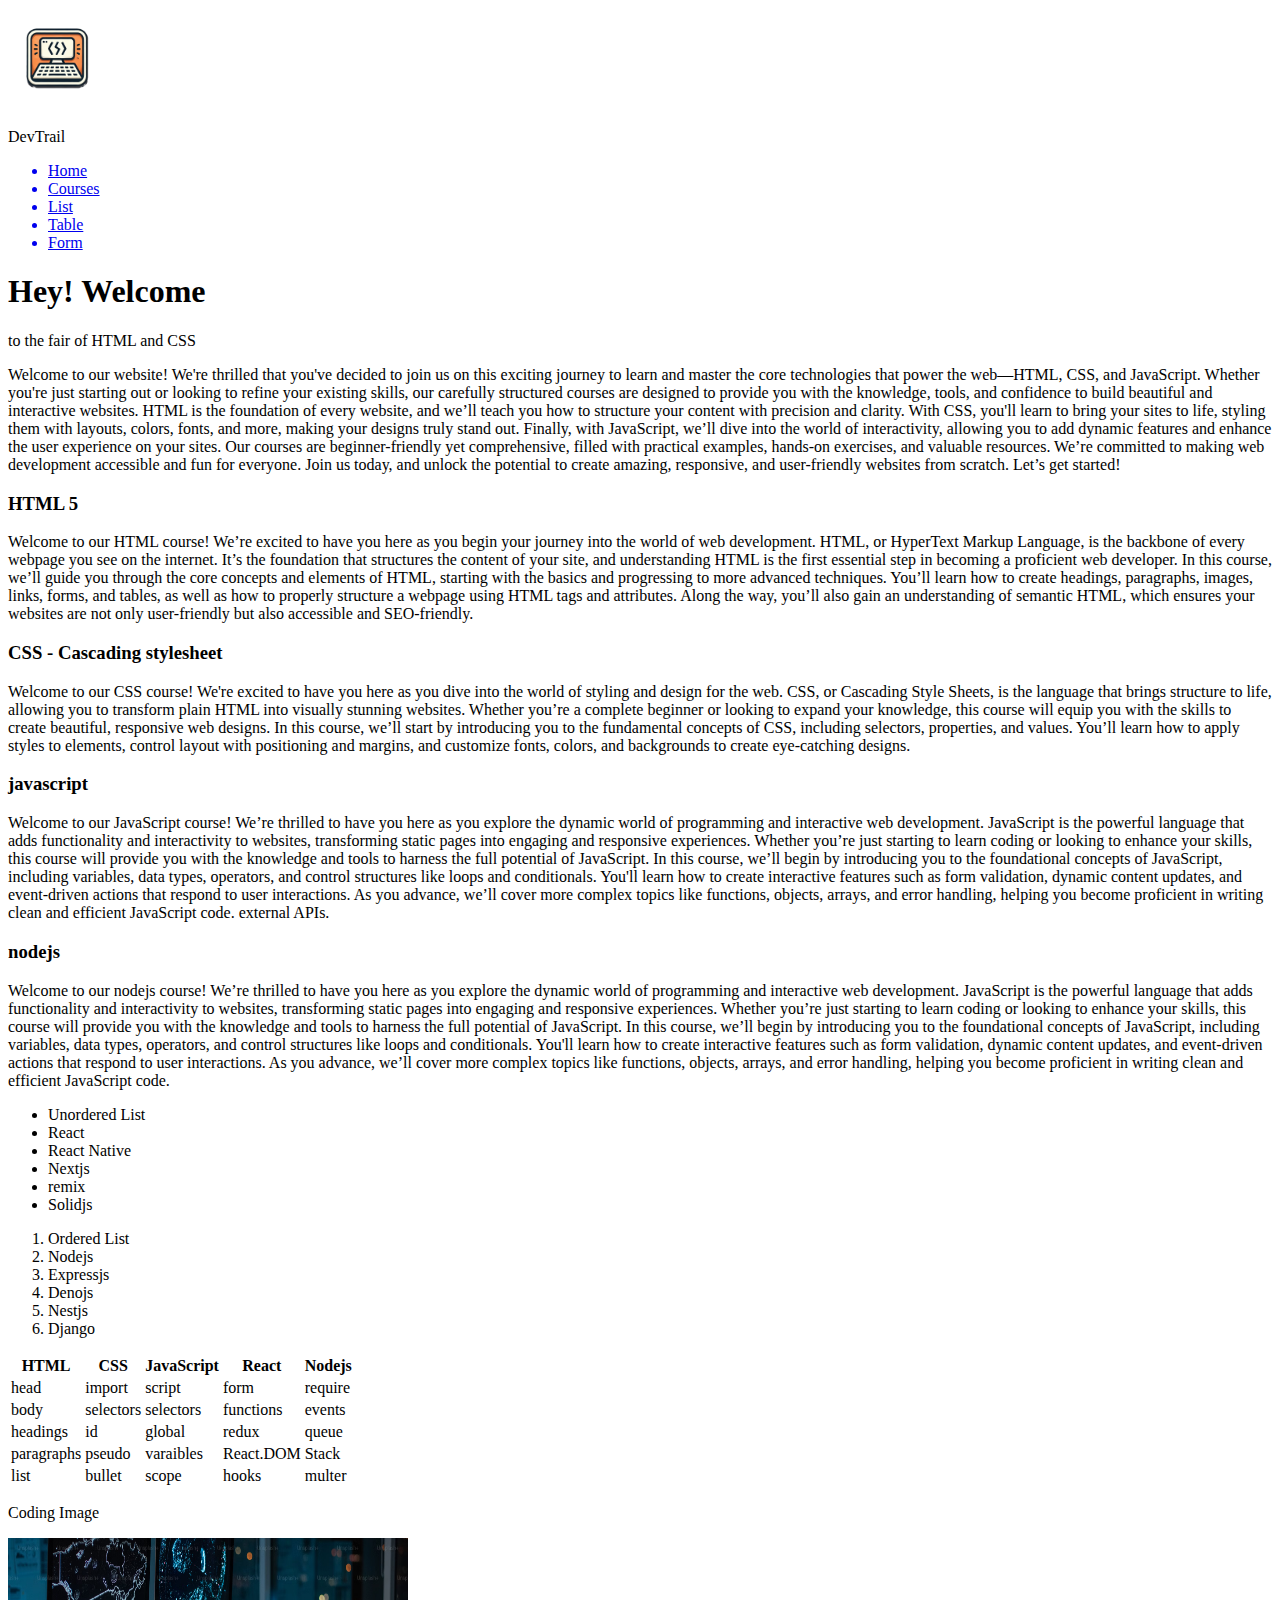
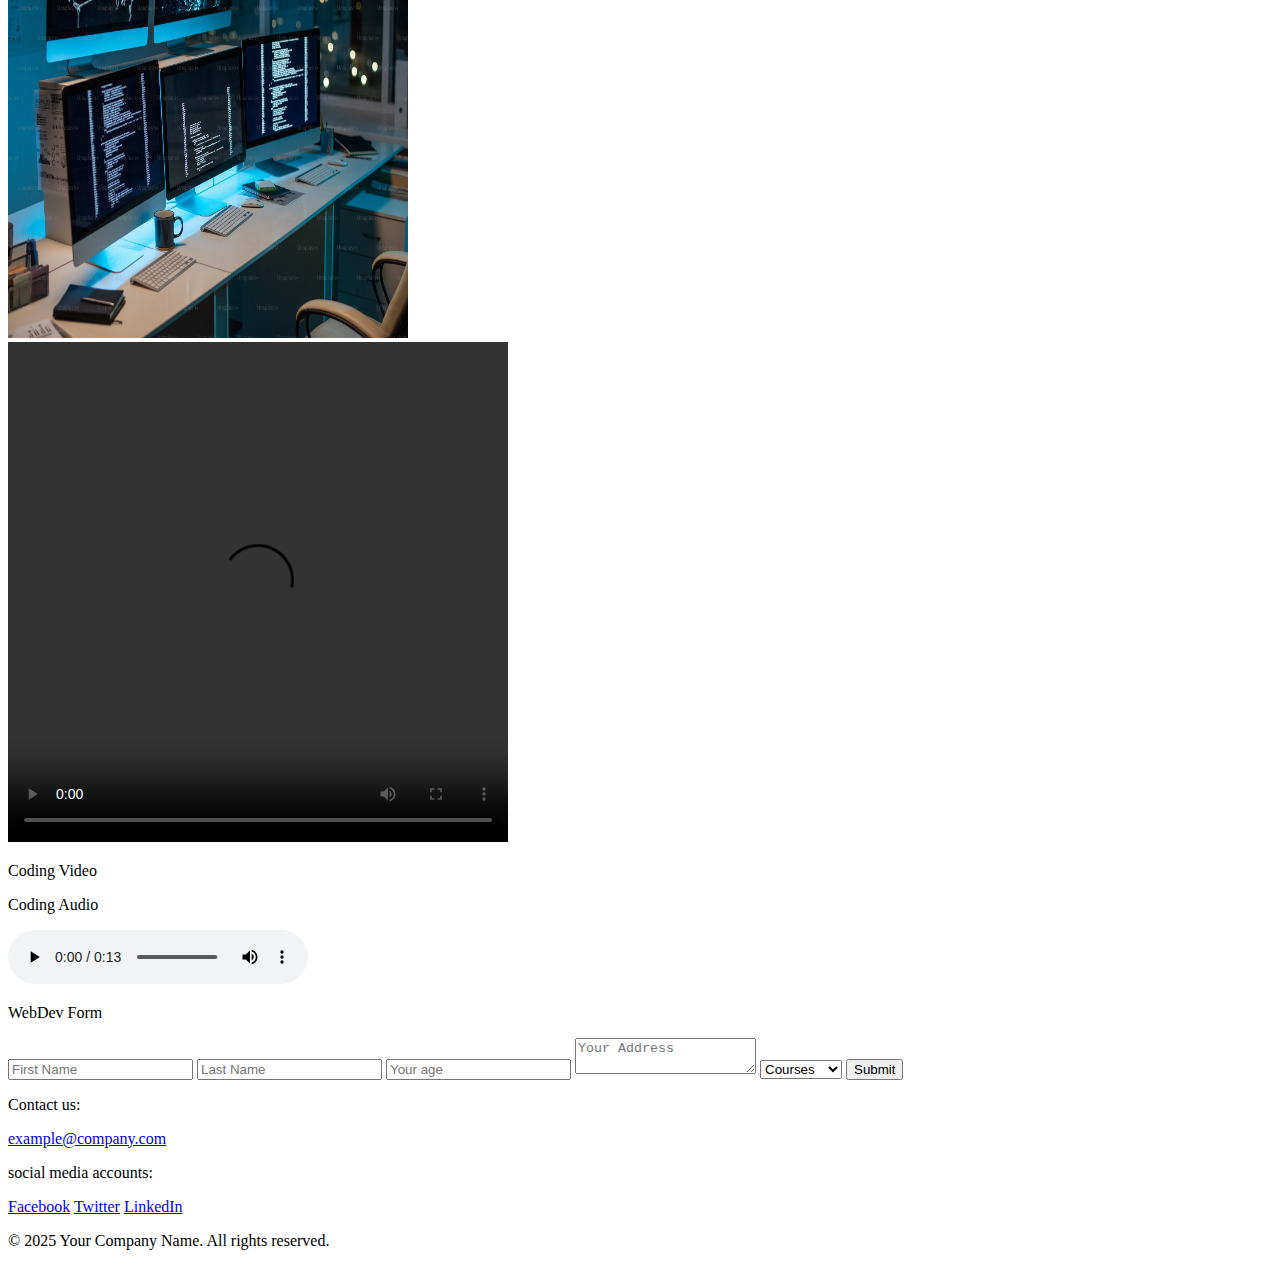
==== demo-01/index.html @ f355b1b7 "demo-03:solution-btn updated" ====
<!DOCTYPE html>
<html lang="en">
  <head>
    <meta charset="UTF-8" />
    <meta name="viewport" content="width=device-width, initial-scale=1.0" />
    <link rel="stylesheet" href="/assets/css/style.css" />
    <title>HTML and CSS Task</title>
  </head>
  <body>
    <section class="top-section">
      <header>
        <div class="header-logo">
          <img
            src="./assets/images/new-web-dev.png"
            alt="header logo"
            width="100"
            height="100"
          />
          <p><span>D</span>ev<span>T</span>rail</p>
        </div>
        <nav>
          <ul>
            <a href="#hero-part"><li>Home</li></a>
            <a href="#courses"><li>Courses</li></a>
            <a href="#list"><li>List</li></a>
            <a href="#table"><li>Table</li></a>
            <a href="#form"><li>Form</li></a>
          </ul>
        </nav>
      </header>
      <main>
        <section class="article-section" id="hero-part">
          <!-- <img src="./assets/images/hero-section-image.png" alt="Hero-section-image" width="200px" height="200px"> -->
          <article class="main-article">
            <h1>Hey! Welcome</h1>
            <p id="first-text">to the fair of HTML and CSS</p>
            <p id="first-para">
              Welcome to our website! We're thrilled that you've decided to join
              us on this exciting journey to learn and master the core
              technologies that power the web—HTML, CSS, and JavaScript. Whether
              you're just starting out or looking to refine your existing
              skills, our carefully structured courses are designed to provide
              you with the knowledge, tools, and confidence to build beautiful
              and interactive websites. HTML is the foundation of every website,
              and we’ll teach you how to structure your content with precision
              and clarity. With CSS, you'll learn to bring your sites to life,
              styling them with layouts, colors, fonts, and more, making your
              designs truly stand out. Finally, with JavaScript, we’ll dive into
              the world of interactivity, allowing you to add dynamic features
              and enhance the user experience on your sites. Our courses are
              beginner-friendly yet comprehensive, filled with practical
              examples, hands-on exercises, and valuable resources. We’re
              committed to making web development accessible and fun for
              everyone. Join us today, and unlock the potential to create
              amazing, responsive, and user-friendly websites from scratch.
              Let’s get started!
            </p>
          </article>
        </section>
        <section class="grid-section" id="courses">
          <section class="article-section" id="html">
            <article class="main-article">
              <h3>HTML 5</h3>
              <p>
                Welcome to our HTML course! We’re excited to have you here as
                you begin your journey into the world of web development. HTML,
                or HyperText Markup Language, is the backbone of every webpage
                you see on the internet. It’s the foundation that structures the
                content of your site, and understanding HTML is the first
                essential step in becoming a proficient web developer. In this
                course, we’ll guide you through the core concepts and elements
                of HTML, starting with the basics and progressing to more
                advanced techniques. You’ll learn how to create headings,
                paragraphs, images, links, forms, and tables, as well as how to
                properly structure a webpage using HTML tags and attributes.
                Along the way, you’ll also gain an understanding of semantic
                HTML, which ensures your websites are not only user-friendly but
                also accessible and SEO-friendly.
              </p>
            </article>
          </section>
          <section class="article-section" id="css">
            <article class="main-article">
              <h3>CSS - Cascading stylesheet</h3>
              <p>
                Welcome to our CSS course! We're excited to have you here as you
                dive into the world of styling and design for the web. CSS, or
                Cascading Style Sheets, is the language that brings structure to
                life, allowing you to transform plain HTML into visually
                stunning websites. Whether you’re a complete beginner or looking
                to expand your knowledge, this course will equip you with the
                skills to create beautiful, responsive web designs. In this
                course, we’ll start by introducing you to the fundamental
                concepts of CSS, including selectors, properties, and values.
                You’ll learn how to apply styles to elements, control layout
                with positioning and margins, and customize fonts, colors, and
                backgrounds to create eye-catching designs.
              </p>
            </article>
          </section>
          <section class="article-section" id="javascript">
            <article class="main-article">
              <h3>javascript</h3>
              <p>
                Welcome to our JavaScript course! We’re thrilled to have you
                here as you explore the dynamic world of programming and
                interactive web development. JavaScript is the powerful language
                that adds functionality and interactivity to websites,
                transforming static pages into engaging and responsive
                experiences. Whether you’re just starting to learn coding or
                looking to enhance your skills, this course will provide you
                with the knowledge and tools to harness the full potential of
                JavaScript. In this course, we’ll begin by introducing you to
                the foundational concepts of JavaScript, including variables,
                data types, operators, and control structures like loops and
                conditionals. You'll learn how to create interactive features
                such as form validation, dynamic content updates, and
                event-driven actions that respond to user interactions. As you
                advance, we’ll cover more complex topics like functions,
                objects, arrays, and error handling, helping you become
                proficient in writing clean and efficient JavaScript code.
                external APIs.
              </p>
            </article>
          </section>
          <section class="article-section" id="nodejs">
            <article class="main-article">
              <h3>nodejs</h3>
              <p>
                Welcome to our nodejs course! We’re thrilled to have you here as
                you explore the dynamic world of programming and interactive web
                development. JavaScript is the powerful language that adds
                functionality and interactivity to websites, transforming static
                pages into engaging and responsive experiences. Whether you’re
                just starting to learn coding or looking to enhance your skills,
                this course will provide you with the knowledge and tools to
                harness the full potential of JavaScript. In this course, we’ll
                begin by introducing you to the foundational concepts of
                JavaScript, including variables, data types, operators, and
                control structures like loops and conditionals. You'll learn how
                to create interactive features such as form validation, dynamic
                content updates, and event-driven actions that respond to user
                interactions. As you advance, we’ll cover more complex topics
                like functions, objects, arrays, and error handling, helping you
                become proficient in writing clean and efficient JavaScript
                code.
              </p>
            </article>
          </section>
        </section>
        <section class="list-section" id="list">
          <ul>
            <li id="unordered">Unordered List</li>
            <li>React</li>
            <li>React Native</li>
            <li>Nextjs</li>
            <li>remix</li>
            <li>Solidjs</li>
          </ul>
          <ol>
            <li id="ordered">Ordered List</li>
            <li>Nodejs</li>
            <li>Expressjs</li>
            <li>Denojs</li>
            <li>Nestjs</li>
            <li>Django</li>
          </ol>
        </section>
        <section class="table-section" id="table">
          <table>
            <tr>
              <th>HTML</th>
              <th>CSS</th>
              <th>JavaScript</th>
              <th>React</th>
              <th>Nodejs</th>
            </tr>
            <tr>
              <td>head</td>
              <td>import</td>
              <td>script</td>
              <td>form</td>
              <td>require</td>
            </tr>
            <tr>
              <td>body</td>
              <td>selectors</td>
              <td>selectors</td>
              <td>functions</td>
              <td>events</td>
            </tr>
            <tr>
              <td>headings</td>
              <td>id</td>
              <td>global</td>
              <td>redux</td>
              <td>queue</td>
            </tr>
            <tr>
              <td>paragraphs</td>
              <td>pseudo</td>
              <td>varaibles</td>
              <td>React.DOM</td>
              <td>Stack</td>
            </tr>
            <tr>
              <td>list</td>
              <td>bullet</td>
              <td>scope</td>
              <td>hooks</td>
              <td>multer</td>
            </tr>
          </table>
        </section>
        <section class="multimedia-image">
          <p>Coding Image</p>
          <img
            src="./assets/images/content-image.avif"
            alt="Random content image "
            class="content-image"
            width="400"
            height="400"
          />
        </section>
        <section class="multimedia-video">
          <video
            src="./assets/images/5377684-uhd_3840_2160_25fps - Trim.mp4"
            autoplay
            controls
            width="500"
            height="500"
          ></video>
          <p>Coding Video</p>
        </section>
        <section class="multimedia-audio">
          <p>Coding Audio</p>
          <audio src="assets/images/marimba-remix-26903.mp3" controls></audio>
        </section>
        <section class="form-section" id="form">
          <form>
            <p>WebDev Form</p>
            <input type="text" name="fname" placeholder="First Name" />
            <input type="text" name="lname" placeholder="Last Name" />
            <input type="text" name="age" placeholder="Your age" />
            <textarea
              name="address"
              placeholder="Your Address"
              rows="2"
            ></textarea>
            <select id="course" name="course">
              <option value="courses" selected>Courses</option>
              <option value="HTML">HTML</option>
              <option value="CSS">CSS</option>
              <option value="Javascript">Javascript</option>
              <option value="nodejs">nodejs</option>
            </select>
            <button id="submit" type="button">Submit</button>
          </form>
        </section>

        <footer>
          <div class="footer-content">
            <div class="contact">
              <p>Contact us:</p>
              <a href="mailto:example@company.com">example@company.com</a>
            </div>
            <div class="social-media">
              <p>social media accounts:</p>
              <a href="https://facebook.com/yourcompany" target="_blank"
                >Facebook</a
              >
              <a href="https://twitter.com/yourcompany" target="_blank"
                >Twitter</a
              >
              <a href="https://linkedin.com/company/yourcompany" target="_blank"
                >LinkedIn</a
              >
            </div>
          </div>
        </footer>
        <p class="copyright">
          &copy; 2025 Your Company Name. All rights reserved.
        </p>
      </main>
    </section>
  </body>
</html>
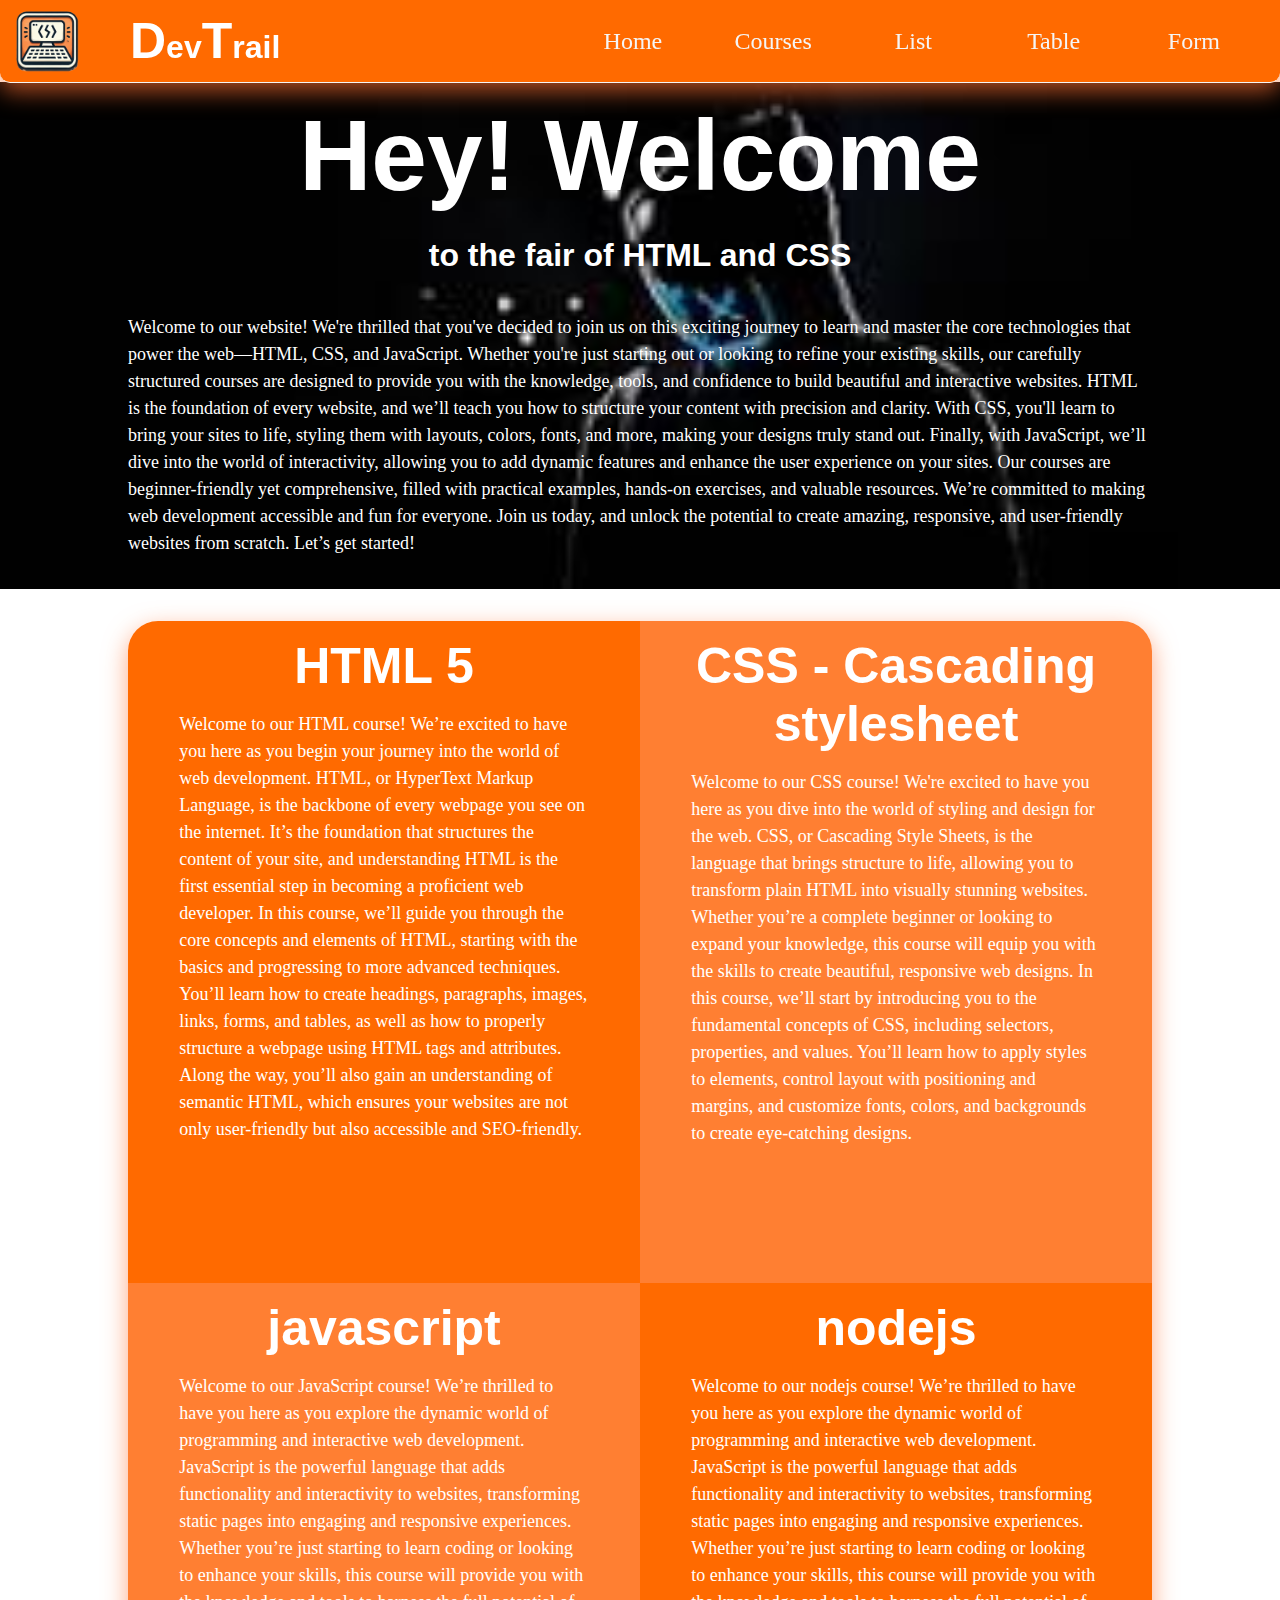
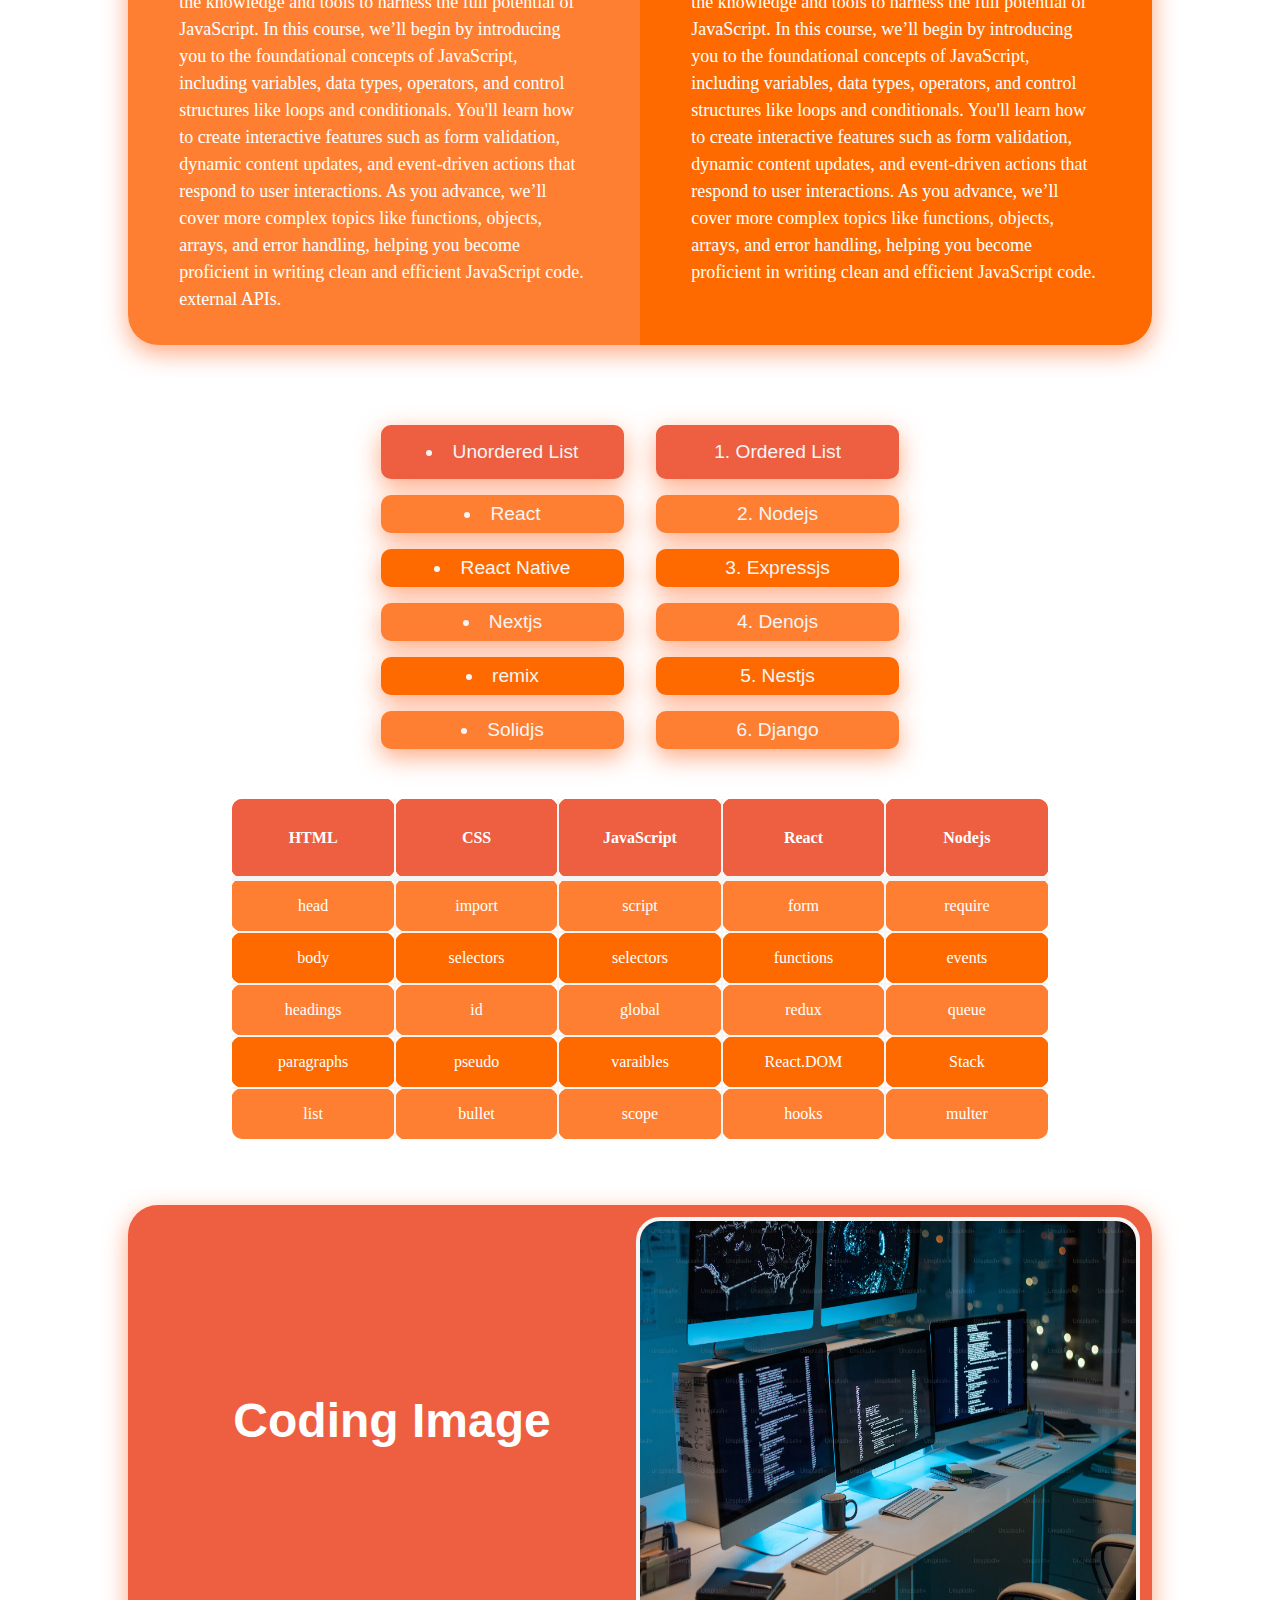
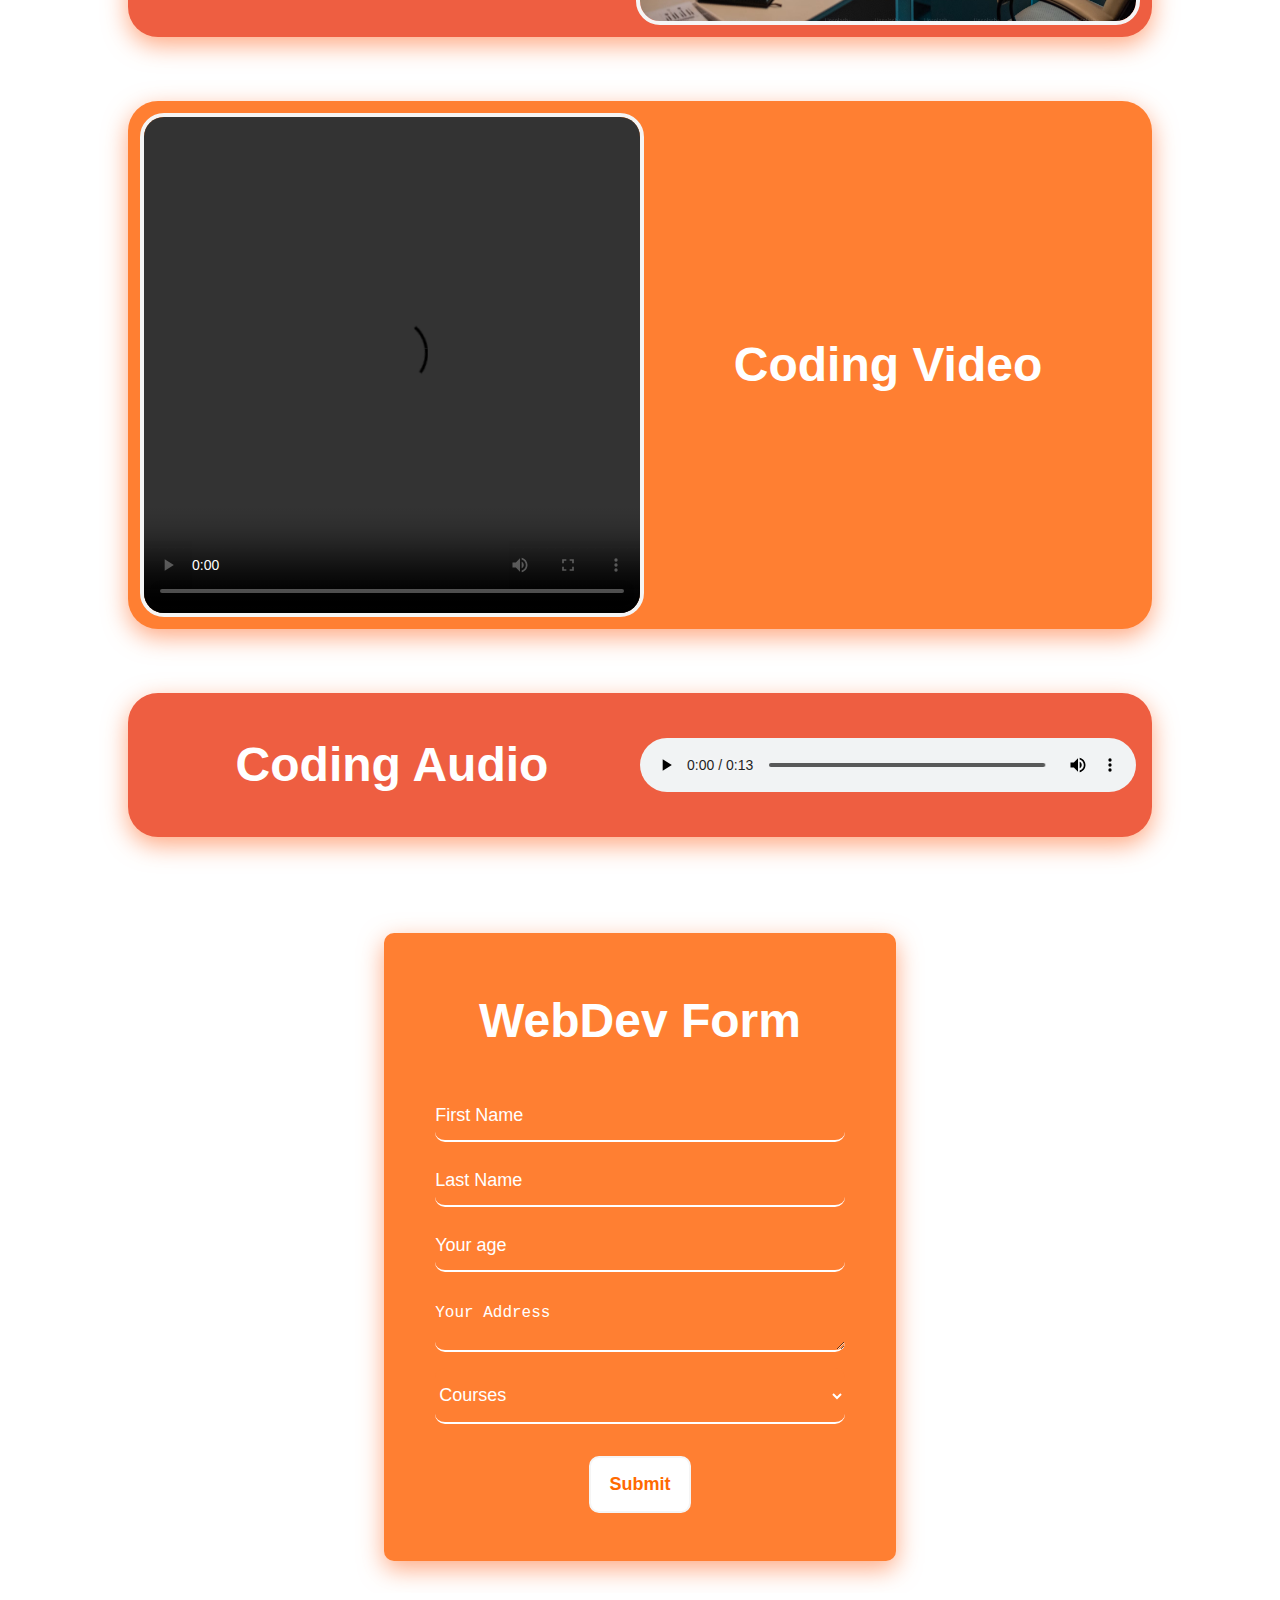
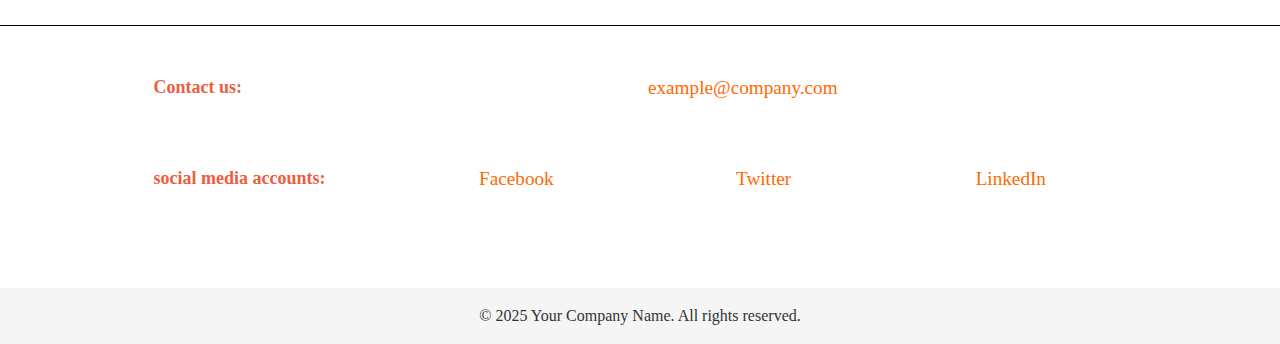
==== commit a950bd79: "updated" ====
--- a/demo-01/index.html
+++ b/demo-01/index.html
@@ -3,7 +3,7 @@
   <head>
     <meta charset="UTF-8" />
     <meta name="viewport" content="width=device-width, initial-scale=1.0" />
-    <link rel="stylesheet" href="/assets/css/style.css" />
+    <link rel="stylesheet" href="./assets/css/style.css" />
     <title>HTML and CSS Task</title>
   </head>
   <body>
--- a/demo-01/assets/css/style.css
+++ b/demo-01/assets/css/style.css
@@ -0,0 +1,872 @@
+*{
+    margin: 0;
+    padding: 0;
+    box-sizing: border-box;
+    width: 100%;
+}
+a:link{
+    text-decoration: none;
+}
+.top-section{
+    display: flex;
+    flex-direction: column;
+    justify-content: center;
+    align-items: center;
+    width: inherit;
+}
+
+header{
+    display: flex;
+    width: inherit;
+    justify-content:space-between;
+    justify-items: center;
+    padding: 1rem;
+    background-color:  #ff6A00;
+    border-radius: 0 0 10px 10px; 
+    box-shadow: 0 8px 24px rgba(255, 111, 48, 0.7);
+    overflow: hidden;
+    position: fixed;
+    top: 0;
+    left: 0;
+    z-index: 1000;
+    border-bottom:1px solid whitesmoke ; 
+}
+nav{
+    display: flex;
+    width: 100%;
+    align-content: center;
+    justify-content: end;
+
+}
+nav ul{
+    display: flex;
+    width: 70%;
+    text-align: center;
+    justify-content: space-between;
+    justify-items: center;
+    list-style-type: none;
+}
+
+nav li{
+  line-height: 50px;     
+  text-align: center;
+    color: whitesmoke;
+    font-size: x-large;
+}
+nav li:hover{
+    text-decoration: underline;
+}
+
+.header-logo{
+    display: flex;
+    justify-content: center;
+    align-items: center;
+    width: 20%;
+    height: 50px;
+    padding-inline: 2rem;
+    gap: 2rem;
+}
+
+.header-logo img{
+   
+    background-color: transparent;
+}
+.header-logo p{
+    font-family: Arial;
+    font-size: xx-large;
+    font-weight: 600;
+    color: #ffffff;
+}
+.header-logo span{
+    font-size: 50px;
+    font-weight: 700;
+}
+
+main{
+    display: flex;
+    flex-direction: column;
+    min-width: max(30%,500px);
+    max-width: inherit;
+    justify-content: center;
+    align-items: center;
+    background-color: #ffffff;
+    margin-top: 82px;
+}
+
+
+main h1{
+    text-align: center;
+    font-family:Arial;
+    font-size: 100px;
+    font-weight:900;
+    /* background-image: linear-gradient(to right, #f63504, orange);
+    background-clip: text;
+    color: transparent; */
+    text-wrap: break-word;
+    /* display: inline; */
+    color: #ffffff;
+
+}
+ #first-text{
+    text-align: center;
+    font-family: Arial;
+    font-size: xx-large;
+    font-weight: 700;
+    /* background-image: linear-gradient(to left, #f63504, orange);
+    background-clip: text;
+    color: transparent; */
+    color: #ffffff;
+ }
+ #first-para{
+    /* background-image: linear-gradient(to left, #ff6A00, #FF7F32);
+    background-clip: text;
+    color: transparent; */
+    color: #ffffff;
+ }
+
+ main p{
+    padding-block: 1rem;
+    font-family: Georgia;
+    font-size: 18px;
+    font-weight: 300;
+    line-height: 3ch;
+ }
+
+
+ .article-section{
+    display: flex;
+    flex-direction: column;
+    width: inherit;
+    align-items: center;
+    padding-block: 1rem;
+ }
+
+#hero-part{
+    background-image:url("../images/hero-part-image-updated.jpg");
+    background-repeat: no-repeat;
+    background-size:cover;
+    background-position: center;
+   width: fit-content;
+}
+
+ .grid-section{
+    display: grid;
+    grid-template-columns: repeat(2, 1fr);
+    grid-template-rows: repeat(2, 1fr); 
+    width: inherit;
+    max-width: 80%;
+    margin-block: 2rem;
+    border-radius: 30px; 
+    overflow: hidden;
+    box-shadow: 0 8px 24px rgba(255, 111, 48, 0.6);
+ }
+
+ .main-article{
+    max-width: 80%;
+ }
+ .main-article h3{
+    font-family: Arial;
+    font-size: 50px;
+    text-align: center;
+ }
+ #hero-part{
+    background-color: #ffffff;
+ }
+ #html{
+    background-color: #ff6A00;
+    color: #ffffff;
+ }
+ #css{
+    background-color: #FF7F32;
+    color: #ffffff;
+
+ }
+ #javascript{
+    background-color: #FF7F32;
+    color: #ffffff;
+ }
+ #nodejs{
+    background-color: #ff6A00;
+    color: #ffffff;
+ }
+
+ .list-section {
+    display: flex;
+    justify-content: center;
+    width: 100%; 
+    gap: 2rem;
+    background-color: #ffffff; 
+    padding: 2rem;
+    border-radius: 10px; 
+   
+}
+
+#unordered, #ordered{
+    border-radius: 10px;
+}
+
+.list-section ul, .list-section ol {
+    display: flex;
+    flex-direction: column;
+    text-align: center;
+    width: 20%; 
+    gap: 1rem; 
+    padding-block: 1rem;
+    font-family: sans-serif;
+    font-size: larger;
+    color: whitesmoke;
+    border-radius: 10px; 
+    list-style-position:inside;
+}
+
+.list-section ul li, .list-section ol li {
+    padding: 0.5rem;
+    border-radius: 10px; 
+    box-shadow: 0 8px 24px rgba(255, 111, 48, 0.6);
+
+}
+
+.list-section ul li:nth-child(odd), .list-section ol li:nth-child(odd) {
+    background-color: #FF6A00; 
+}
+
+.list-section ul li:nth-child(even), .list-section ol li:nth-child(even) {
+    background-color: #FF7F32; 
+}
+#unordered, #ordered{
+    background-color: #ee5e41;
+    padding-block: 1rem;    
+}
+
+.table-section {
+    display: flex;
+    padding-block-end: 2rem;
+    justify-content: center;
+    width: 80%;
+    background-color: #ffffff;
+    color: whitesmoke;
+    font-family: georgia;
+    border-radius: 10px; 
+}
+
+.table-section table, th, td {
+    border: 2px solid whitesmoke;
+    color: white;
+    width: 80%;
+    border-collapse: collapse;
+    text-align: center;
+    table-layout: fixed;
+    border-radius: 12px;
+    overflow: hidden;
+}
+
+table th {
+    background-color: #EE5E41; 
+    color: white; 
+    height: 5rem;
+    border-bottom: 5px solid whitesmoke;
+}
+
+table td {
+    padding-block: 1rem;
+}
+
+
+table tr:nth-child(odd) {
+    background-color: #FF6A00; 
+}
+
+table tr:nth-child(even) {
+    background-color: #FF7F32; 
+}
+
+.multimedia-image{
+    display: flex;
+    width: 80%;
+    justify-content: space-between;
+    align-items: center;
+    background-color: #ee5e41;
+    padding-block: 1rem;
+    padding-inline: 1rem;
+    margin-block: 2rem;
+    max-width: 90%;
+    border-radius: 30px; 
+    box-shadow: 0 8px 24px rgba(255, 111, 48, 0.6);
+    overflow: hidden;
+}
+.multimedia-image p{
+ flex-basis: 1;
+ font-family: Arial;
+ font-size: 3rem;
+ font-weight: 700;
+ color: white;
+ text-align: center;
+}
+.multimedia-image img{
+    flex-basis: 1;
+    max-height: max-content;
+    aspect-ratio: 1;
+    outline: 4px solid whitesmoke;
+    max-width: 90%;
+    border-radius: 20px; 
+    /* box-shadow: 0 8px 24px rgba(255, 111, 48, 0.6); */
+    overflow: hidden; 
+}
+
+.multimedia-video{
+    display: flex;
+    width: 80%;
+    justify-content: space-between;
+    align-items: center;
+    background-color: #FF7F32;
+    padding-block: 1rem;
+    padding-inline: 1rem;
+    margin-block: 2rem;
+    max-width: 90%;
+    border-radius: 30px; 
+    box-shadow: 0 8px 24px rgba(255, 111, 48, 0.6);
+    overflow: hidden;
+}
+.multimedia-video video{
+    flex-basis: 1;
+    max-height: max-content;
+    /* aspect-ratio: 1; */
+    outline: 4px solid whitesmoke;
+    max-width: 90%;
+    border-radius: 20px; 
+    overflow: hidden; 
+}
+.multimedia-video p{
+    flex-basis: 1;
+    font-family: Arial;
+    font-size: 3rem;
+    font-weight: 700;
+    color: white;
+    text-align: center;
+}
+
+.multimedia-audio{
+    display: flex;
+    width: 80%;
+    justify-content: space-between;
+    align-items: center;
+    background-color: #ee5e41;
+    padding-block: 1rem;
+    padding-inline: 1rem;
+    margin-block: 2rem;
+    max-width: 90%;
+    border-radius: 30px; 
+    box-shadow: 0 8px 24px rgba(255, 111, 48, 0.6);
+    overflow: hidden;
+}
+.multimedia-audio audio{
+    flex-basis: 1;
+    /* min-width: 400px; */
+    max-width: 100%;
+    
+}
+
+.multimedia-audio p{
+    flex-basis: 1;
+    font-family: Arial;
+    font-size: 3rem;
+    font-weight: 700;
+    color: white;
+    text-align: center;
+}
+
+.form-section{
+    display: flex;
+    justify-content: center;
+    align-items: center;
+    /* background-color: transparent; */
+    padding-block: 2rem;
+    margin-block: 2rem;
+    width: inherit;
+    max-width: 100%;
+    border-radius: 30px; 
+    overflow: hidden;
+}
+.form-section form{
+    display:flex;
+    flex-direction: column;
+    justify-content: center;
+    align-items: center;
+    max-width: 40%;
+    gap: 1rem;
+    background-color: #FF7F32;
+    border-radius: 10px;
+    padding-block: 2rem;
+    box-shadow: 0 8px 24px rgba(255, 111, 48, 0.6);
+}
+form input, textarea,select{
+    max-width: 80%;
+    /* min-width: max(30%,500px); */
+    background-color: transparent;
+    outline: none;
+    border: none;
+    border-bottom: 2px solid #ffffff ;
+    border-radius: 10px;
+    padding-block: 1rem;
+}
+input::placeholder, textarea::placeholder{
+    color:#ffffff ;
+    font-size: large;
+}
+
+form p{
+    text-align: center;
+    font-family: Arial;
+    font-size: 3rem;
+    font-weight: 800;
+    color: #ffffff;
+}
+
+form select{
+    background-color: #FF7F32;
+    font-size:large;
+    color: #ffffff;
+}
+form button{
+    padding-inline: 1rem;
+    padding-block: 1rem;
+    min-width: min-content;
+    max-width: 20%;
+    background-color: #ffffff;
+    color: #FF6A00;
+    font-size: large;
+    font-weight: 700;
+    border: 2px solid whitesmoke;
+    border-radius: 10px;
+    margin-block: 1rem;
+}
+
+footer {
+    display: flex;
+    flex-direction: column; 
+    justify-content: center;
+    align-items: center;
+    background-color: #ffffff;
+    padding: 2rem;
+    width: 100%;
+    box-sizing: border-box;
+    border-top: 1px solid black;
+}
+
+.footer-content {
+    display: flex;
+    flex-direction: row; 
+    justify-content: space-between; 
+    align-items: flex-start;
+    max-width: 80%;
+    min-width: 320px; 
+    gap: 2rem;
+    flex-wrap: wrap; 
+    padding-bottom: 2rem;
+}
+
+.contact, .social-media {
+    display: flex;
+    flex-direction: row;
+    justify-content: flex-start;
+    align-items: center;
+    font-family: Georgia, serif;
+    font-size: larger;
+    font-weight: 800;
+    gap: 1rem;
+    width: 100%;
+}
+
+.contact p, .social-media p {
+    color: #ee5e41;
+    font-weight: 600;
+    text-align: left;
+    margin: 0;
+}
+
+.contact a, .social-media a {
+    color: #FF6A00;
+    text-decoration: none;
+    font-weight: normal;
+    transition: color 0.3s ease;
+}
+
+.contact a:hover, .social-media a:hover {
+    color: #ee5e41;
+}
+
+
+.social-media a {
+    text-align: center;
+}
+
+ 
+@media (max-width: 768px) {
+    header {
+        flex-direction: column;
+        padding: 1rem;
+        align-items: center;
+        justify-content: center;
+    }
+ nav ul{
+    width: 100%;
+    justify-content: center;
+ }
+
+ .header-logo{
+    gap: 1rem;
+    width: 30%;
+    height: 50px;
+    
+ }
+
+    main {
+        margin-top: 116px;
+        padding: 0 1rem;
+        align-items: center;
+    }
+
+    main h1 {
+        font-size: 60px;
+        text-align: center;
+    }
+
+    #first-text {
+        font-size: 24px;
+        text-align: center;
+    }
+
+    .grid-section {
+        grid-template-columns: 1fr;
+        width: 100%;
+        max-width: 100%;
+        gap: 1rem; 
+        box-shadow: none;
+    }
+
+    .article-section {
+        width: 100%;
+        border-radius: 10px 10px 10px 10px; 
+        padding: 1rem;
+        /* box-shadow: 0 8px 24px rgba(255, 111, 48, 0.6); */
+
+    }
+
+    .article-section .main-article h3 {
+        font-size: 40px;
+    }
+
+    .list-section {
+        flex-direction: column;
+        padding: 0rem;
+        gap: 1rem;
+    }
+
+    .list-section ul,
+    .list-section ol {
+        align-items: center;
+        width: 100%;
+        gap: 0.5rem;
+    }
+
+    .list-section ul li,
+    .list-section ol li {
+        font-size: large;
+        padding: 0.8rem;
+        width: 70%;
+    }
+
+    .table-section {
+        padding-block-end: 1rem;
+        width: 100%;
+        max-width: 100%;
+    }
+
+    .table-section table {
+        width: 100%;
+        border-radius: 8px;
+    }
+
+    .table-section th,
+    .table-section td {
+        padding: 0.8rem;
+        font-size: 16px;
+    }
+
+    .multimedia-image,
+    .multimedia-video,
+    .multimedia-audio {
+        flex-direction: column;
+        padding-block: 1rem;
+        max-width: 100%;
+        gap: 1rem;
+    }
+
+    .multimedia-image img,
+    .multimedia-video video,
+    .multimedia-audio audio {
+        width: 100%;
+        max-width: 100%;
+        aspect-ratio: unset;
+    }
+
+    .multimedia-image p,
+    .multimedia-video p,
+    .multimedia-audio p {
+        font-size: 2rem;
+        text-align: center;
+    }
+
+    .multimedia-video p {
+        order: 1; 
+    }
+
+    .multimedia-video video {
+        order: 2; 
+    }
+
+    .form-section {
+        padding-block: 1rem;
+        margin-block: 2rem;
+    }
+
+    .form-section form {
+        max-width: 90%;
+        box-shadow: none;
+    }
+
+    form input,
+    textarea,
+    select {
+        width: 100%;
+        font-size: 1rem;
+    }
+
+    form button {
+        width: 50%;
+        font-size: 1rem;
+    }
+
+    
+    footer {
+        margin-top: 2rem; 
+    }
+
+    .footer-content {
+        flex-direction: column;
+        align-items: center;
+        width: 100%;
+        gap: 1rem;
+    }
+
+    .contact,
+    .social-media {
+        width: 100%;
+        justify-content: center;
+        text-align: center;
+    }
+
+    .contact a,
+    .social-media a {
+        font-size: 1rem;
+        margin: 0.5rem 0;
+    }
+
+    
+    .copyright {
+        font-size: 0.8rem;
+        padding: 1rem;
+    
+    }
+}
+
+@media (max-width: 375px) {
+    * {
+        box-sizing: border-box;
+        margin: 0;
+        padding: 0;
+        font-size: 10px;
+    }
+    
+
+    header {
+        padding: 0.5rem;
+        flex-direction: column;
+        align-items: center;
+    }
+
+    .header-logo {
+        width: 30%;
+        justify-content: center;
+        align-items: center;
+        padding-inline: 1rem;
+    }
+
+    nav {
+        font-size: xx-small;
+        width: 100%;
+        justify-content: center;
+    }
+
+    nav ul {
+        width: 100%;
+        flex-direction: row;
+        /* flex-wrap:wrap; */
+        align-items: center;
+        gap: 1rem;
+    }
+
+    nav li {
+        font-size: large;
+        text-align: center;
+    }
+
+    main {
+        margin-top: 116px; 
+        padding: 0 1rem;
+        min-width: 90%;
+        /* max-width: 100%; */
+        width: 100%;
+    }
+
+    main h1 {
+        font-size: 50px;
+    }
+
+    #first-text,
+    #first-para {
+        font-size: 1.5rem;
+        text-align: center;
+        width: 100%;
+    }
+
+    .grid-section {
+        grid-template-columns: 1fr; 
+        grid-template-rows: auto;
+        gap: 1rem;
+    }
+
+    .article-section {
+        padding: 1rem;
+        width: 100%;
+    }
+
+    .article-section, .main-article {
+        max-width: 100%;
+    }
+
+    .multimedia-image,
+    .multimedia-video,
+    .multimedia-audio {
+        flex-direction: column; 
+        align-items: center;
+        min-width: 100%;
+    }
+
+    .multimedia-image p,
+    .multimedia-video p,
+    .multimedia-audio p {
+        font-size: 2rem;
+        text-align: center;
+        margin-bottom: 1rem;
+    }
+
+    .multimedia-image img,
+    .multimedia-video video {
+
+        max-width: 100%; 
+        margin-top: 1rem;
+    }
+    .multimedia-audio audio{
+        min-width: none;
+        margin-top: 1rem;
+    }
+
+    .form-section{
+        margin-bottom: 2rem;
+        border-radius: 10px;
+    }
+
+    .form-section form {
+        max-width: 100%;
+        width: 100%;
+        padding: 1rem;
+    }
+
+    form input, textarea, select {
+        width: 100%;
+    }
+
+    form button {
+        width: 100%;
+        padding: 1rem;
+        padding-inline: 2rem;
+        margin-block: 1rem;
+    }
+
+    footer {
+        margin-top: 2rem;
+        padding: 1rem;
+        width: 100%;
+    }
+
+    .footer-content {
+        flex-direction: column;
+        align-items: center;
+        gap: 1rem;
+        width: 100%;
+    }
+
+    .contact,
+    .social-media {
+        width: 100%;
+        text-align: center;
+        gap: 0.5rem;
+    }
+
+    .contact p, .social-media p{
+        font-size: small;
+        font-weight: 300;
+    }
+
+    .contact a, .social-media a {
+        display: block;
+        width: auto;
+        padding: 0.5rem;
+    }
+
+    .copyright {
+        font-size: 0.8rem;
+        margin-top: 1rem;
+        width: 100%;
+    }
+
+    .list-section ul,
+    .list-section ol {
+        width: 100%;
+        gap: 0.5rem;
+        padding-block: 1rem;
+        font-size: 1rem;
+    }
+
+    .table-section table {
+        width: 100%;
+        border-radius: 8px;
+    }
+
+    .table-section th, .table-section td {
+        font-size: 1rem;
+    }
+}
+
+
+
+.copyright {
+    text-align: center;
+    font-family: Georgia, serif;
+    color: #333;
+    background-color: whitesmoke;
+    font-size: 1rem;
+    margin-top: 1rem;
+    width: 100%;
+}
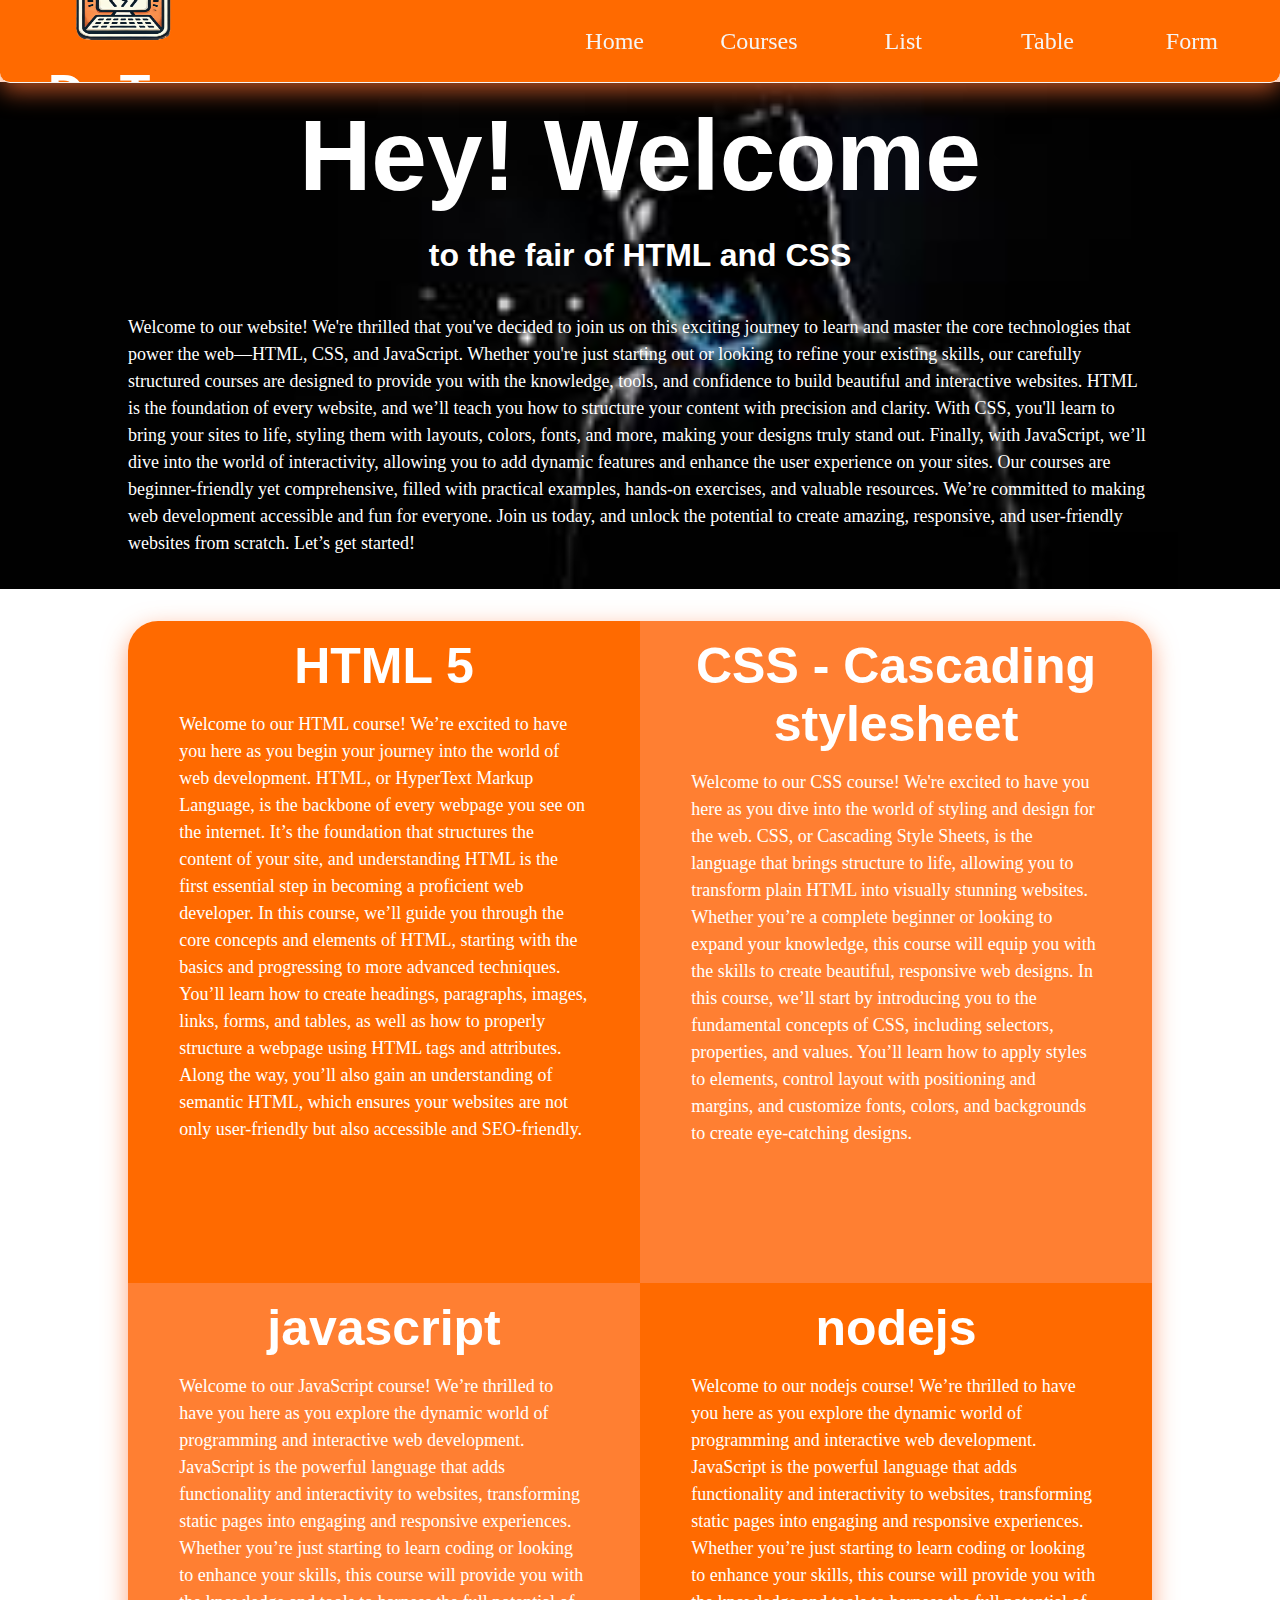
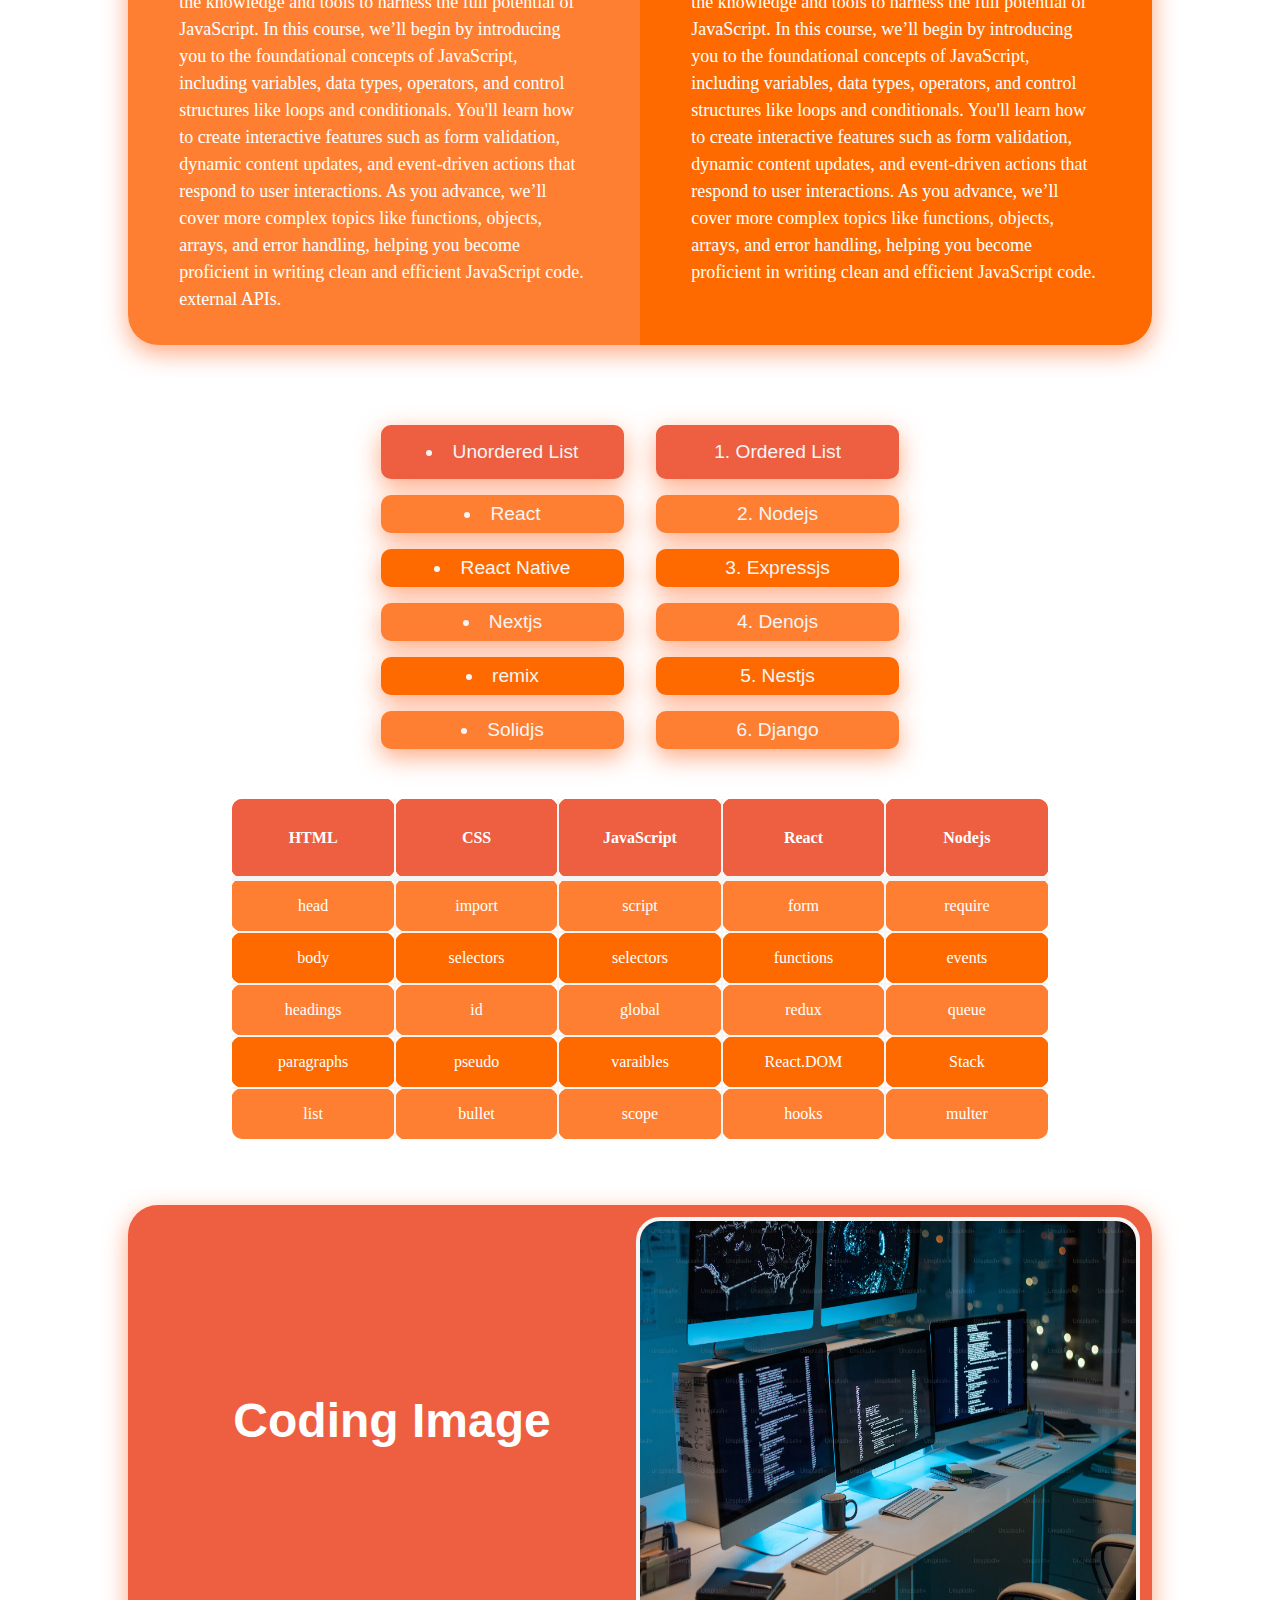
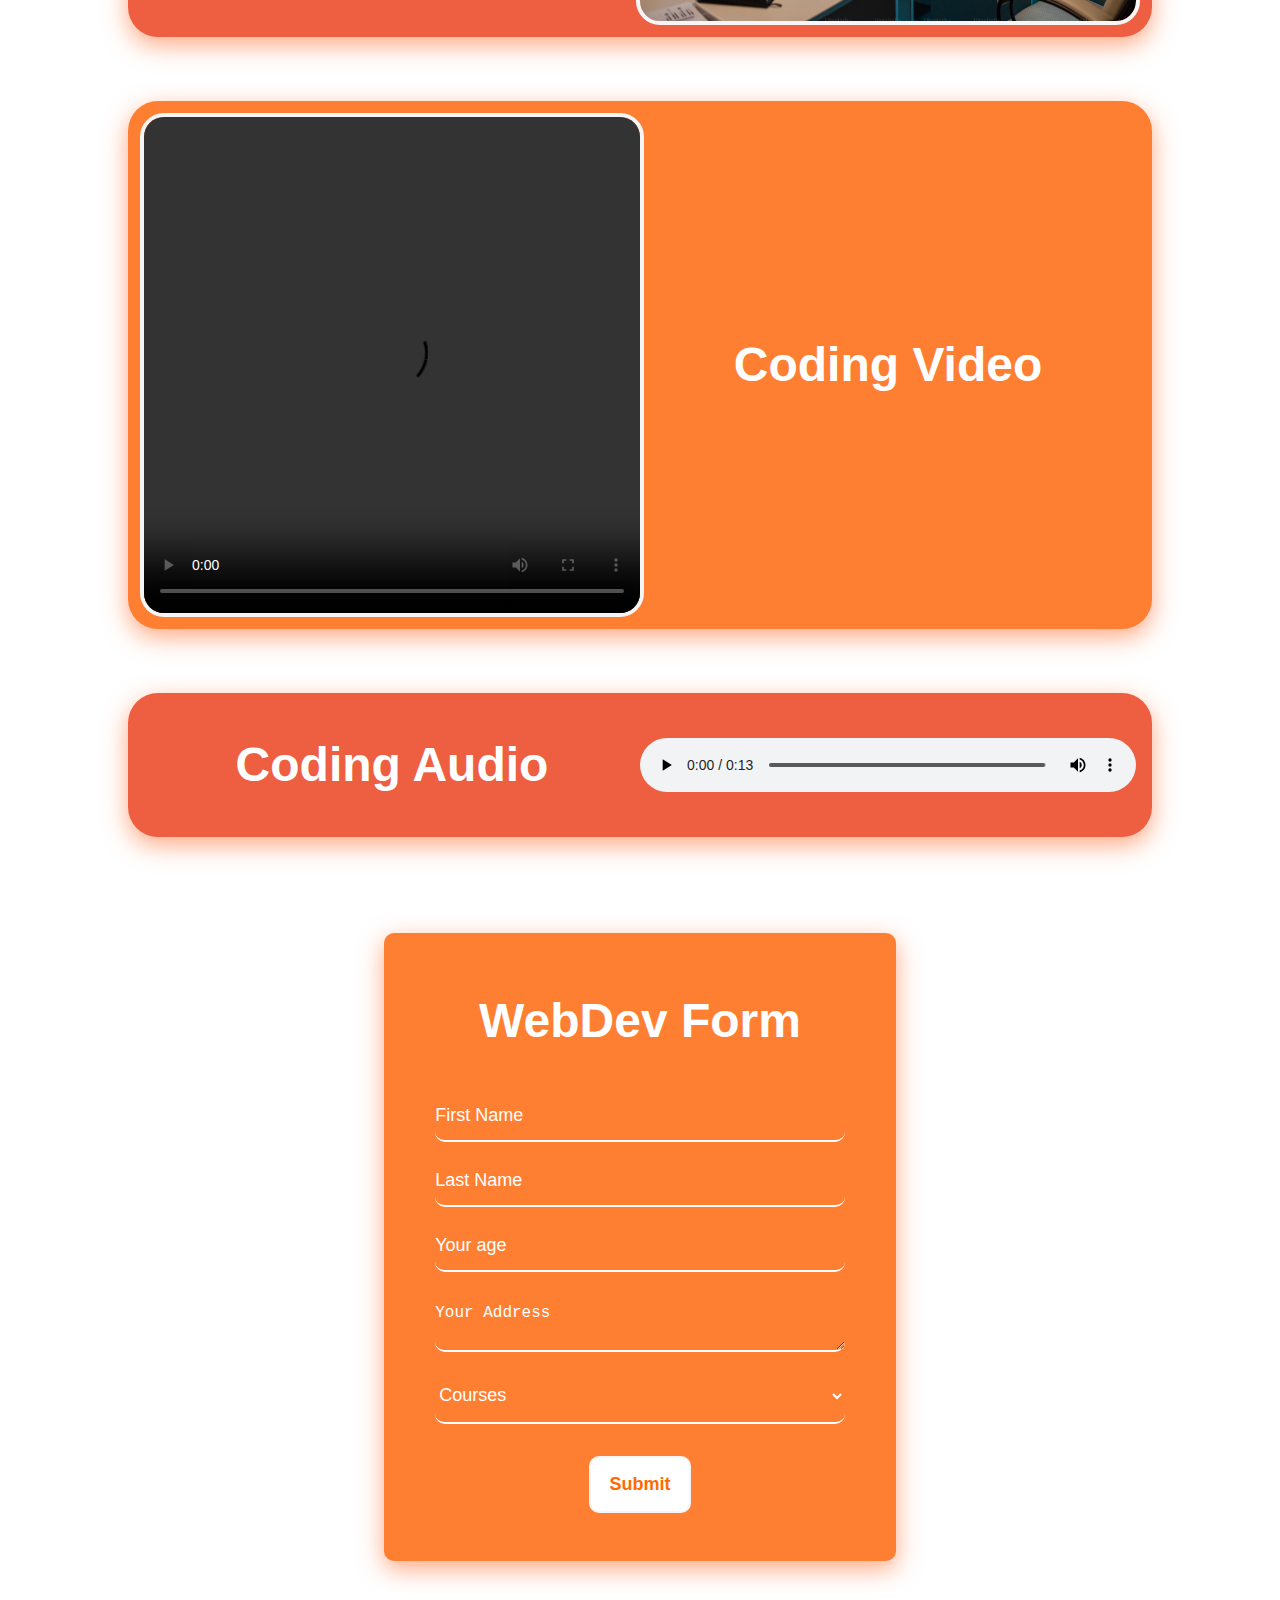
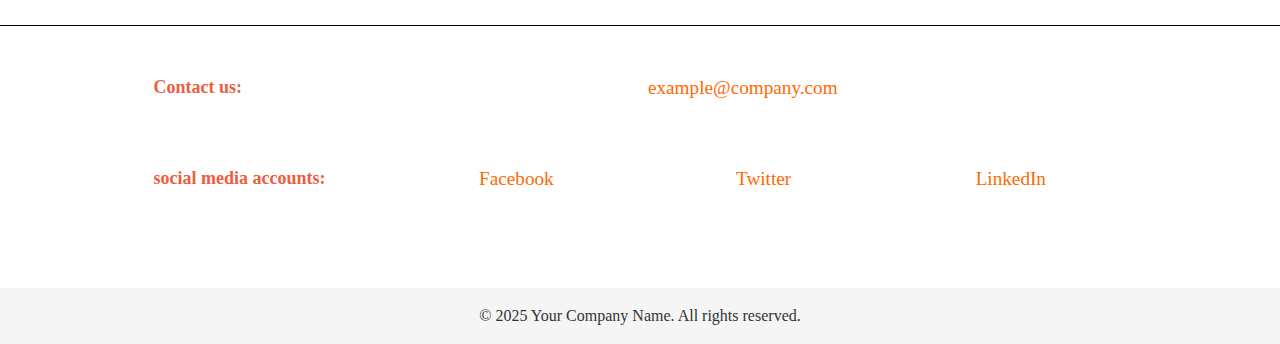
==== commit cead6c5a: "updated" ====
--- a/demo-01/index.html
+++ b/demo-01/index.html
@@ -10,6 +10,7 @@
     <section class="top-section">
       <header>
         <div class="header-logo">
+          <a href="#" target="_blank" rel="noopener noreferrer">
           <img
             src="./assets/images/new-web-dev.png"
             alt="header logo"
@@ -17,6 +18,7 @@
             height="100"
           />
           <p><span>D</span>ev<span>T</span>rail</p>
+        </a>
         </div>
         <nav>
           <ul>
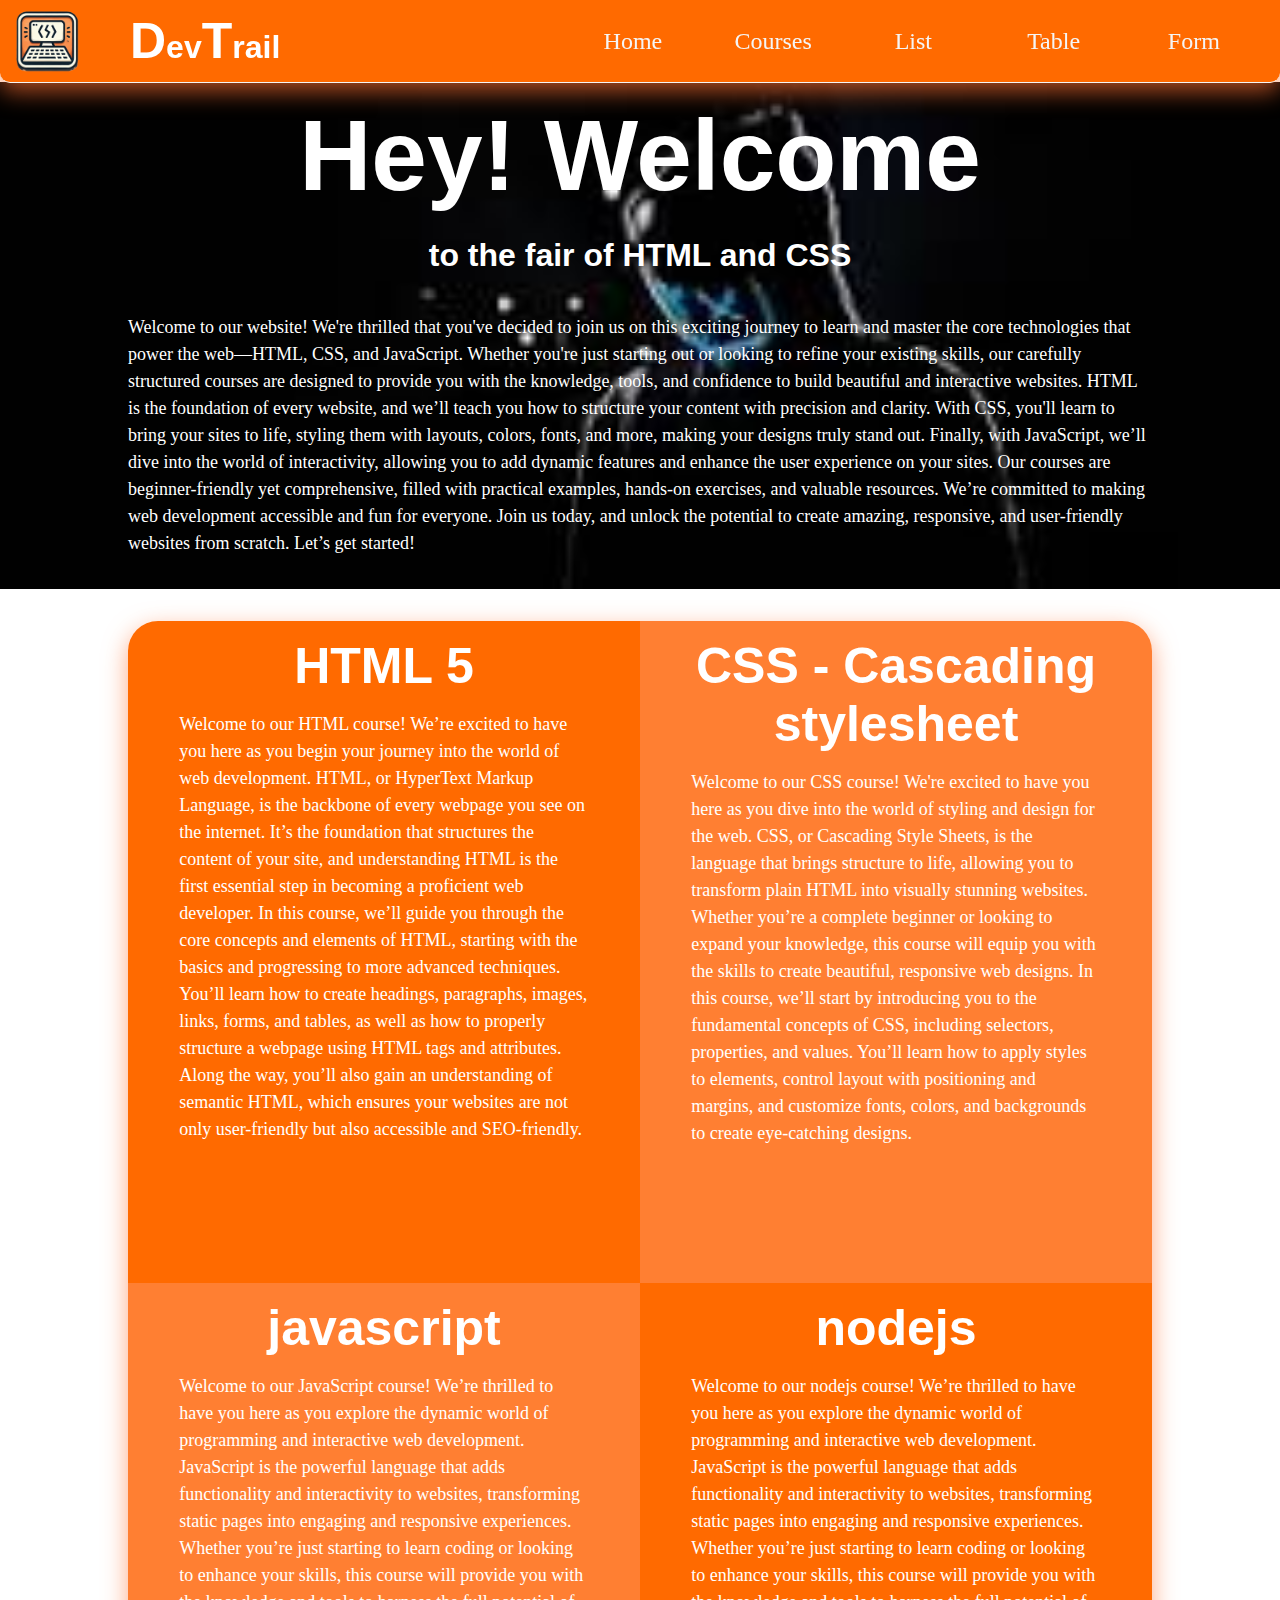
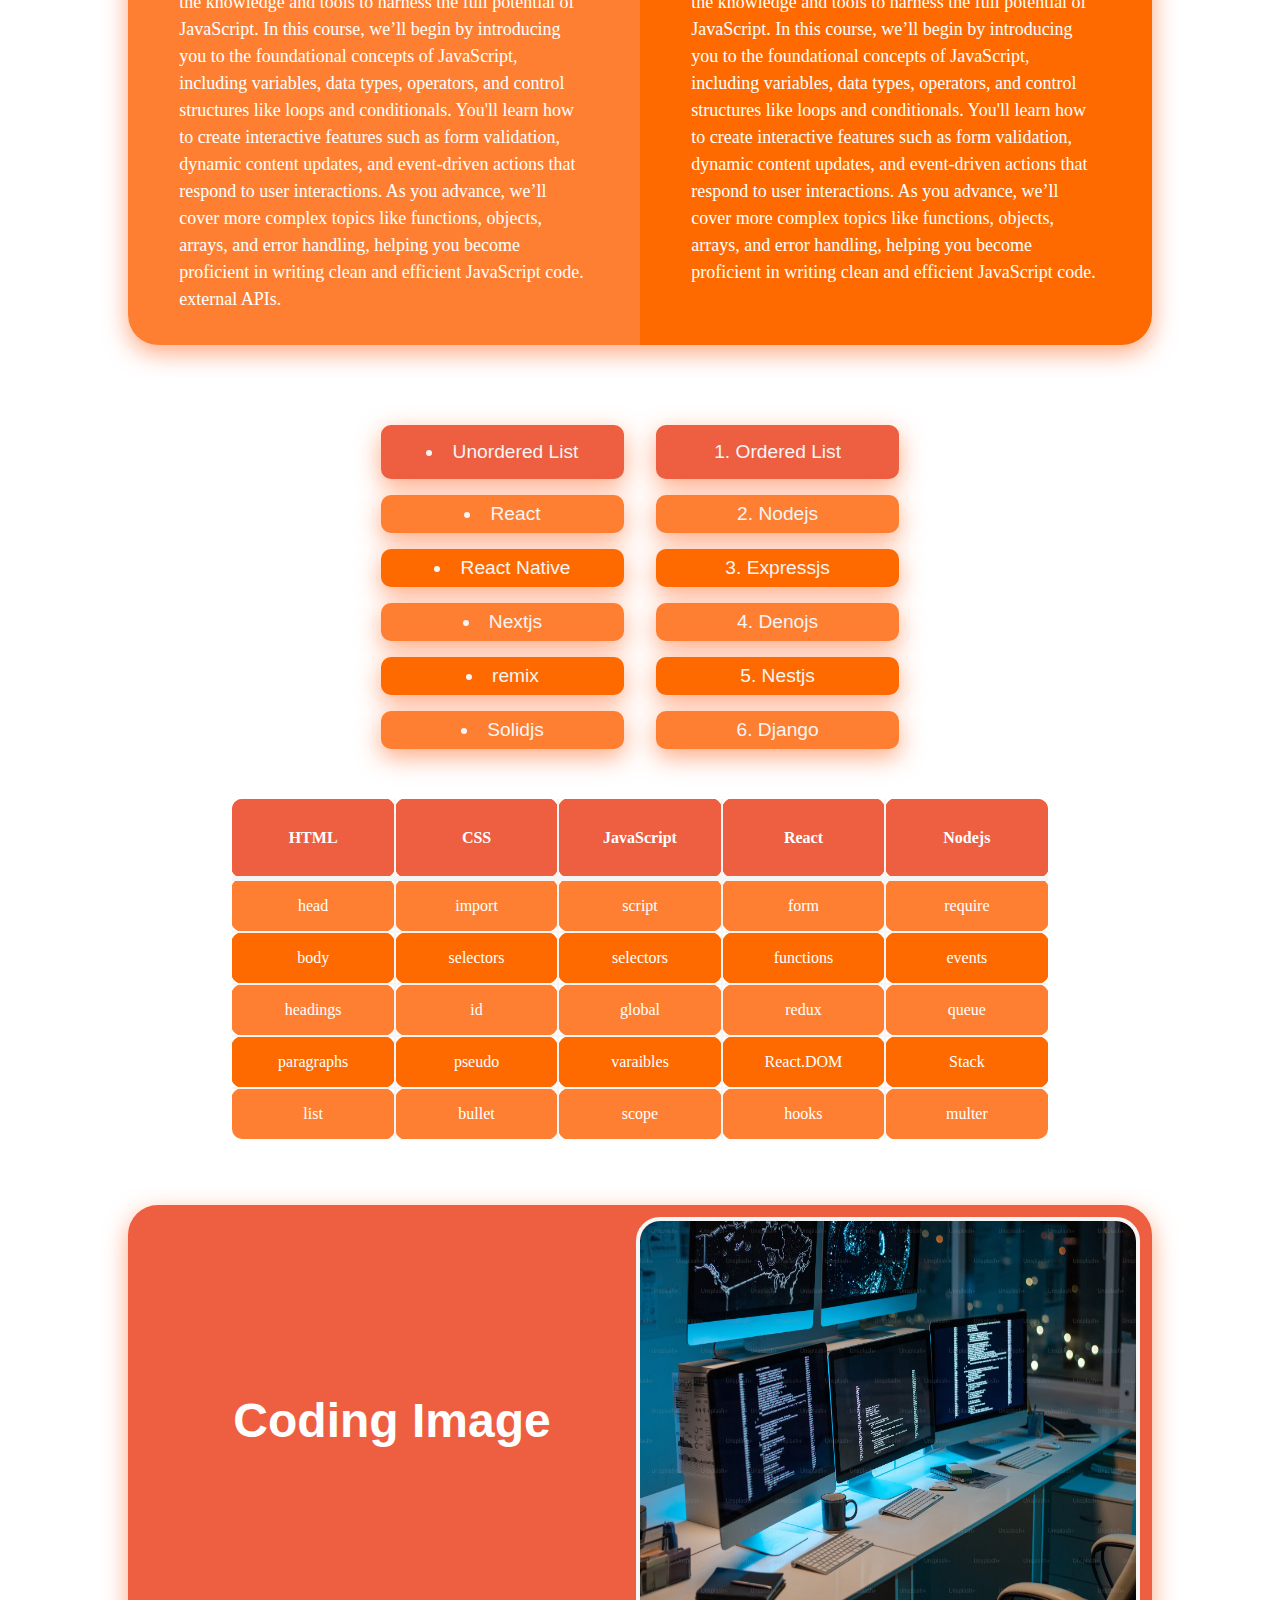
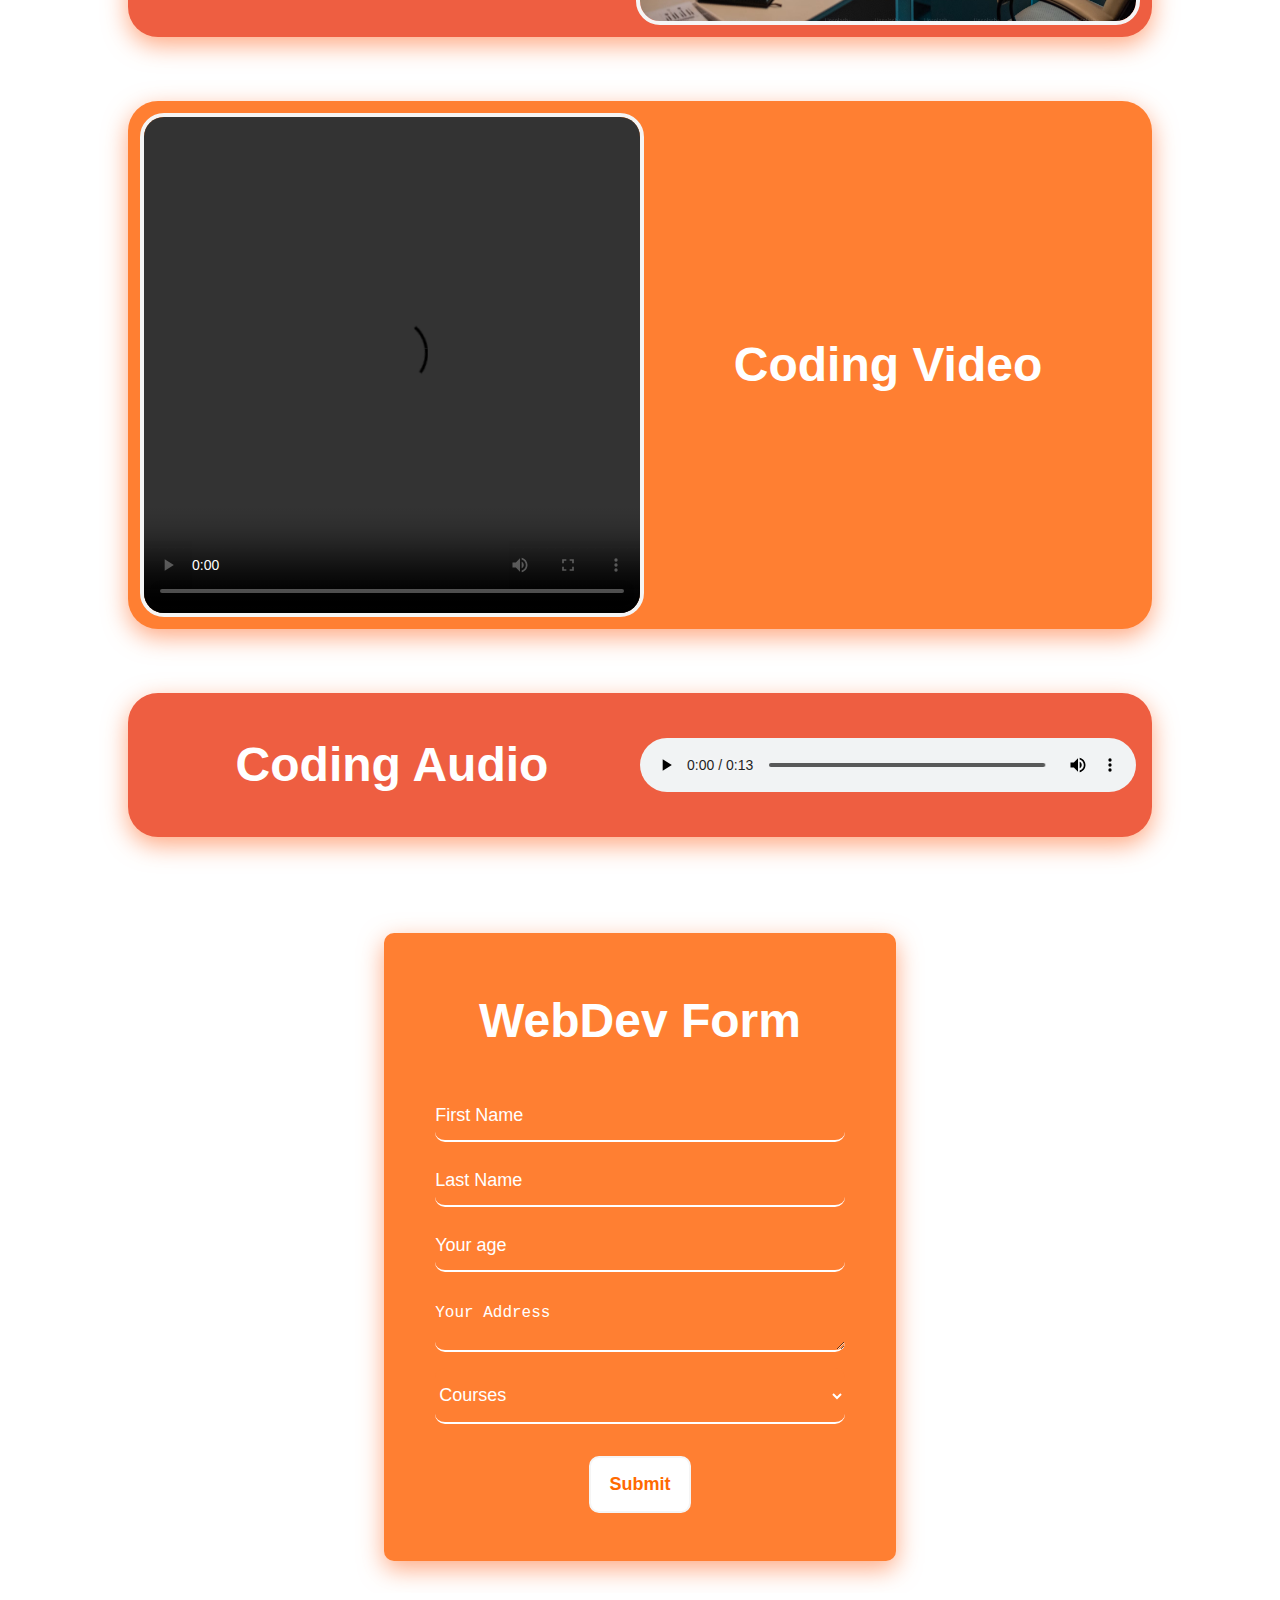
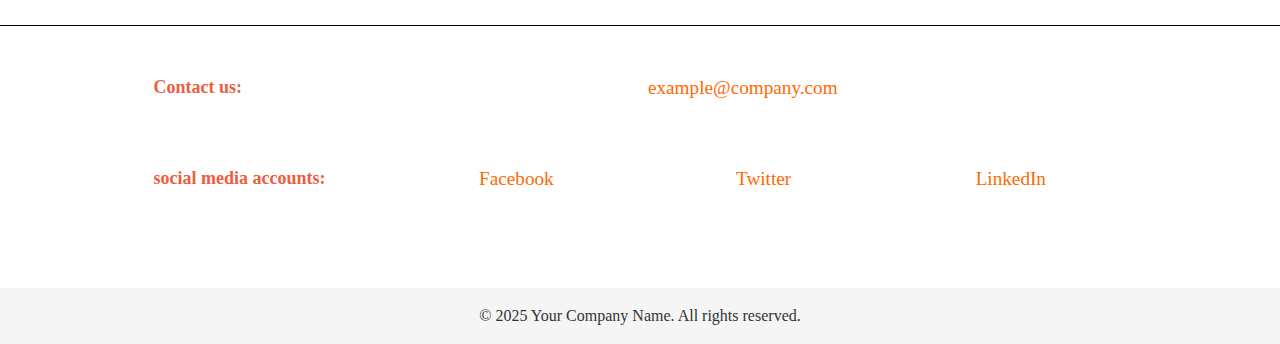
==== commit d0494857: "updated" ====
--- a/demo-01/index.html
+++ b/demo-01/index.html
@@ -10,15 +10,13 @@
     <section class="top-section">
       <header>
         <div class="header-logo">
-          <a href="#" target="_blank" rel="noopener noreferrer">
           <img
             src="./assets/images/new-web-dev.png"
             alt="header logo"
             width="100"
             height="100"
-          />
+            />
           <p><span>D</span>ev<span>T</span>rail</p>
-        </a>
         </div>
         <nav>
           <ul>
--- a/demo-01/assets/css/style.css
+++ b/demo-01/assets/css/style.css
@@ -66,7 +66,10 @@
     padding-inline: 2rem;
     gap: 2rem;
 }
-
+.header-logo a{
+    /* width: fit-content; */
+    height: auto;
+}
 .header-logo img{
    
     background-color: transparent;
